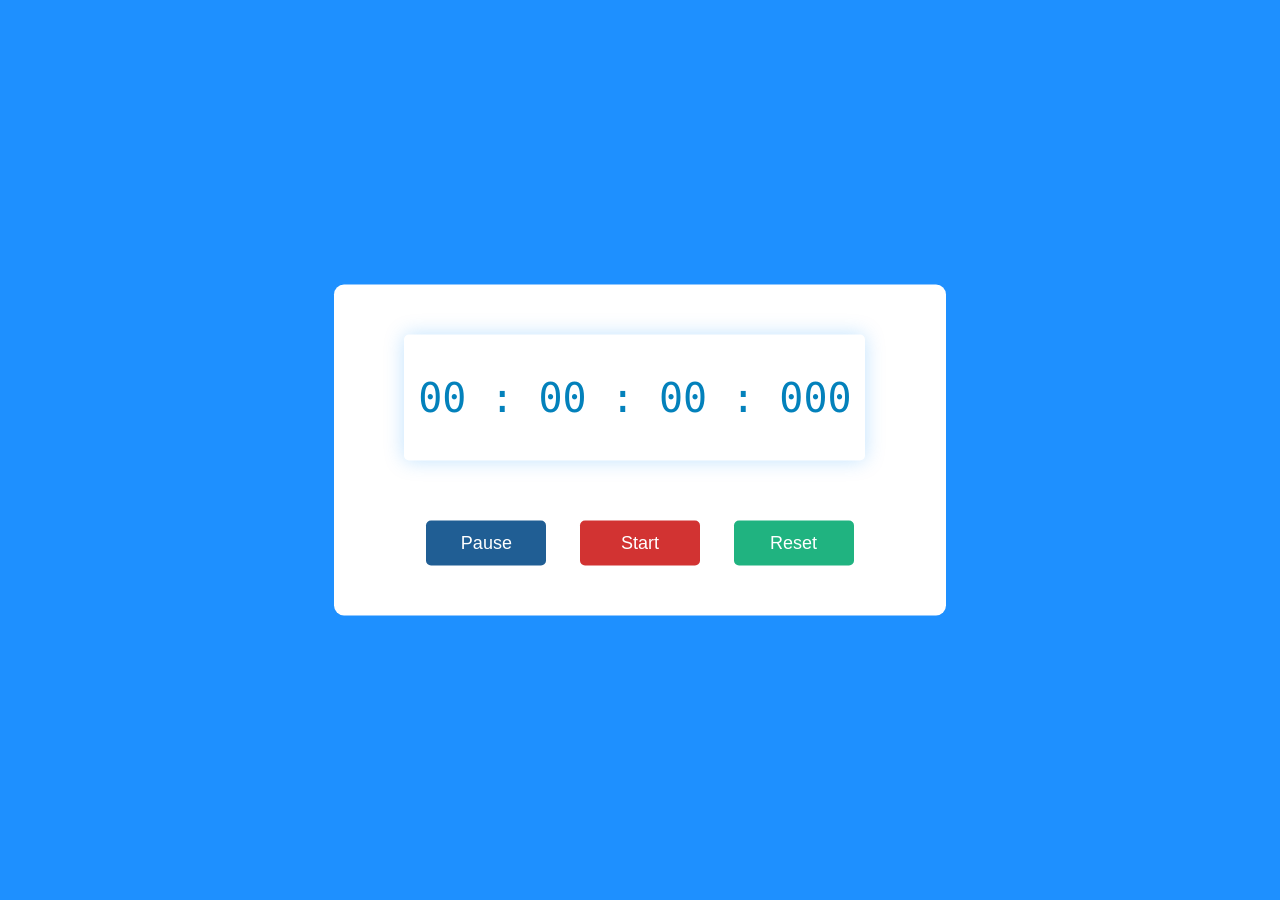
==== javaScript/projects/stopwatch/index.html @ a6b42c81 "js html css completed for stop watch" ====
<!DOCTYPE html>
<html lang="en">
<head>
    <meta charset="UTF-8">
    <meta http-equiv="X-UA-Compatible" content="IE=edge">
    <meta name="viewport" content="width=device-width, initial-scale=1.0">
    <title>Stop watch</title>
    <link rel="stylesheet" href="style.css">
</head>
<body >
    <div class="container">

        <div class="timerDisplay">
            00 : 00 : 00 : 000        
        </div>

        <div class="buttons">
            <button id="pauseTimer">Pause</button>
            <button id="startTimer">Start</button>
            <button id="resetTimer">Reset</button>

        </div>

       
    </div>

    <script src="main.js" type="text/javascript"></script> 

</body>
</html>
---- javaScript/projects/stopwatch/style.css ----
body {
    background-color: dodgerblue;
   
    
}



/* div {
   border: 3px dashed red;
   padding: 20px;
   position: fixed;
   top: 50%;
   left: 50%;
   -webkit-transform: translate(-50%, -50%);
   -moz-transform: translate(-50%, -50%);
   -o-transform: translate(-50%, -50%);
   -ms-transform: translate(-50%, -50%);
      
    
} */

.container {
    background-color: #ffffff;
    width: 40%;
    min-width: 500px;
    position: absolute;
    transform: translate(-50%, -50%);
    top: 50%;
    left: 50%;
    padding: 50px;
    border-radius: 10px;
}

.timerDisplay {
    position: relative;
    width: 90%;
    background: #ffffff;
    left: 4%;
    padding: 40px 0;
    font-family: 'Roboto mono', monospace;
    color: #0381bb;
    font-size: 40px;
    display: flex;
    align-items: center;
    justify-content: space-around;
    border-radius: 5px;
    box-shadow: 0 0 20px rgba(0, 139, 253, 0.25);
}

.buttons {
    width: 90%;
    margin: 60px auto 0 auto;
    display: flex;
    justify-content: space-around;
}

.buttons button {
    width: 120px;
    height: 45px;
    background-color: #205e94;
    color: #ffffff;
    border: none;
    font-family: 'Poppins', sans-serif;
    font-size: 18px;
    cursor: pointer;
    outline: none;
    border-radius: 5px;
}

.buttons button:nth-last-child(2){
    background-color: #d23332;
}

.buttons button:nth-last-child(1){
    background-color: #20b380;
}
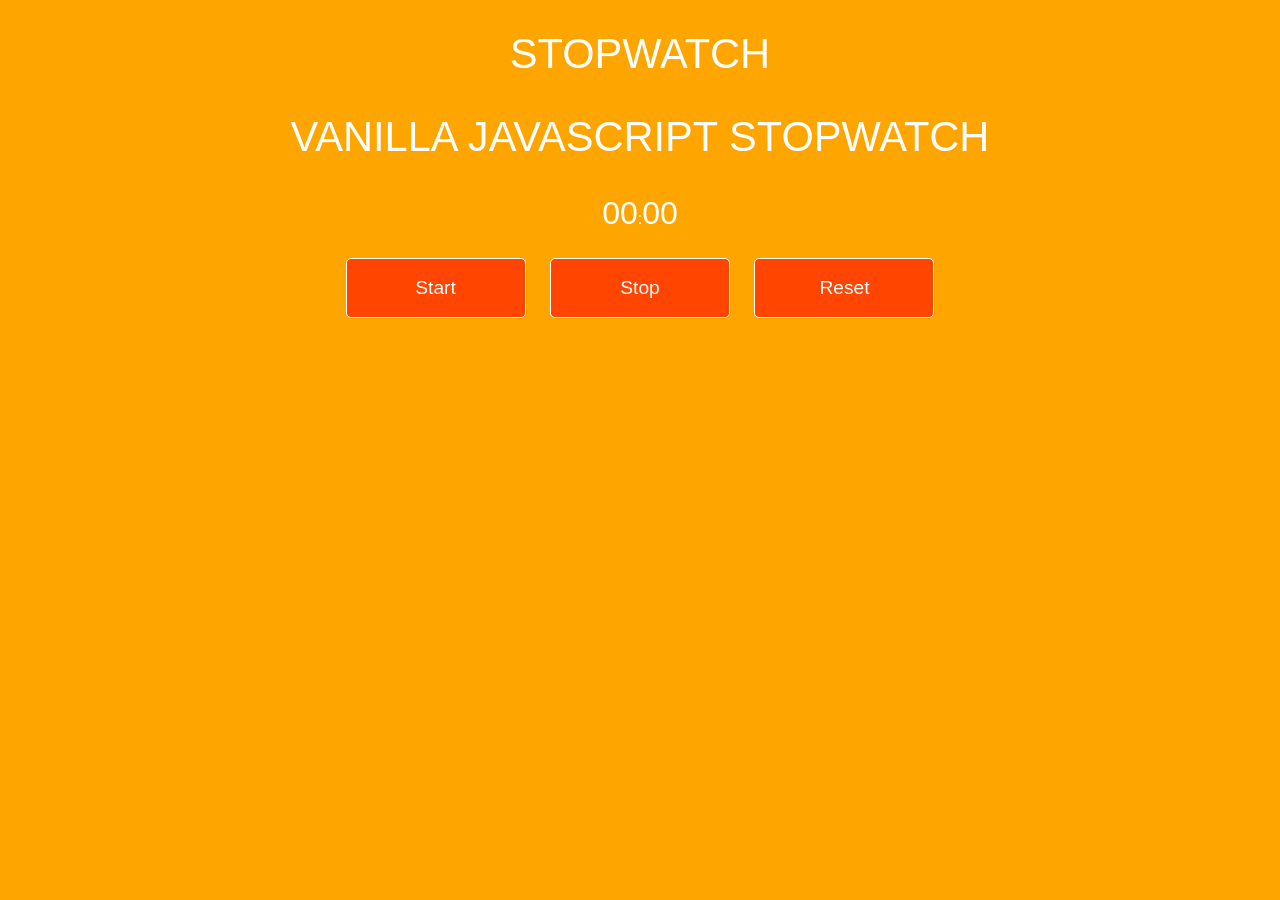
==== commit 0fe3b538: "clock, calculator" ====
--- a/javaScript/projects/stopwatch/index.html
+++ b/javaScript/projects/stopwatch/index.html
@@ -7,24 +7,18 @@
     <title>Stop watch</title>
     <link rel="stylesheet" href="style.css">
 </head>
-<body >
-    <div class="container">
+<body>
+    <div class="wrapper">
+        <h1>Stopwatch</h1>
+        <h2>Vanilla JavaScript Stopwatch</h2>
+        <p><span id="seconds">00</span>:<span id="tens">00</span></p>
+        <button id="button-start">Start</button>
+        <button id="button-stop">Stop</button>
+        <button id="button-reset">Reset</button>
 
-        <div class="timerDisplay">
-            00 : 00 : 00 : 000        
-        </div>
-
-        <div class="buttons">
-            <button id="pauseTimer">Pause</button>
-            <button id="startTimer">Start</button>
-            <button id="resetTimer">Reset</button>
-
-        </div>
-
-       
     </div>
 
-    <script src="main.js" type="text/javascript"></script> 
-
+    <script src="main.js" ></script>
+    
 </body>
 </html>
--- a/javaScript/projects/stopwatch/style.css
+++ b/javaScript/projects/stopwatch/style.css
@@ -1,77 +1,66 @@
+/* Variables */
+
+$orange : #ffa600;
+$grey : #f3f3f3;
+$white: #fff;
+$base-color:$orange;
+
+
+/* Mixins */
+@mixin transition {
+    -webkit-transition: all 0.5s ease-in-out;
+    -moz-transition: all 0.5s ease-in-out;
+    transition: ease-in-out;
+}
+@mixin corners ($radius){
+    -moz-border-radius : $radius;
+    -webkit-border-radius: $radius;
+    border-radius :$radius;
+    -khtml-border-radius: $radius;
+}
+
 body {
-    background-color: dodgerblue;
-   
-    
+    background:orange;
+    font-family: "HelveticaNeue-Light", "Helvetica Neue Light", "Helvetica Neue", Helvetica, Arial, "Lucida Grande", sans-serif;
+    height:100%;
+}
+
+.wrapper {
+    width: 800px;
+    margin: 30px auto;
+    color: white;
+    text-align:center;
+
+}
+
+h1, h2, h3 {
+    font-family: "Roboto", sans-serif;
+    font-weight: 100;
+    font-size: 2.6em;
+    text-transform: uppercase;
 }
 
 
-
-/* div {
-   border: 3px dashed red;
-   padding: 20px;
-   position: fixed;
-   top: 50%;
-   left: 50%;
-   -webkit-transform: translate(-50%, -50%);
-   -moz-transform: translate(-50%, -50%);
-   -o-transform: translate(-50%, -50%);
-   -ms-transform: translate(-50%, -50%);
-      
-    
-} */
-
-.container {
-    background-color: #ffffff;
-    width: 40%;
-    min-width: 500px;
-    position: absolute;
-    transform: translate(-50%, -50%);
-    top: 50%;
-    left: 50%;
-    padding: 50px;
-    border-radius: 10px;
+#seconds, #tens {
+    font-size : 2em;
 }
 
-.timerDisplay {
-    position: relative;
-    width: 90%;
-    background: #ffffff;
-    left: 4%;
-    padding: 40px 0;
-    font-family: 'Roboto mono', monospace;
-    color: #0381bb;
-    font-size: 40px;
-    display: flex;
-    align-items: center;
-    justify-content: space-around;
+button {
+    @include corners (5px);
     border-radius: 5px;
-    box-shadow: 0 0 20px rgba(0, 139, 253, 0.25);
-}
-
-.buttons {
-    width: 90%;
-    margin: 60px auto 0 auto;
-    display: flex;
-    justify-content: space-around;
-}
-
-.buttons button {
-    width: 120px;
-    height: 45px;
-    background-color: #205e94;
-    color: #ffffff;
-    border: none;
-    font-family: 'Poppins', sans-serif;
-    font-size: 18px;
+    background: orangered;
+    color: white;
+    border: solid 1px white;
+    text-decoration: none;
     cursor: pointer;
-    outline: none;
-    border-radius: 5px;
-}
-
-.buttons button:nth-last-child(2){
-    background-color: #d23332;
-}
-
-.buttons button:nth-last-child(1){
-    background-color: #20b380;
+    font-size: 1.2em;
+    padding: 18px 20px;
+    width: 180px;
+    margin: 10px;
+    &:hover{
+        @include transition;
+        background: white;
+        border: solid 1px white;
+        color: orange;
+    }
 }
